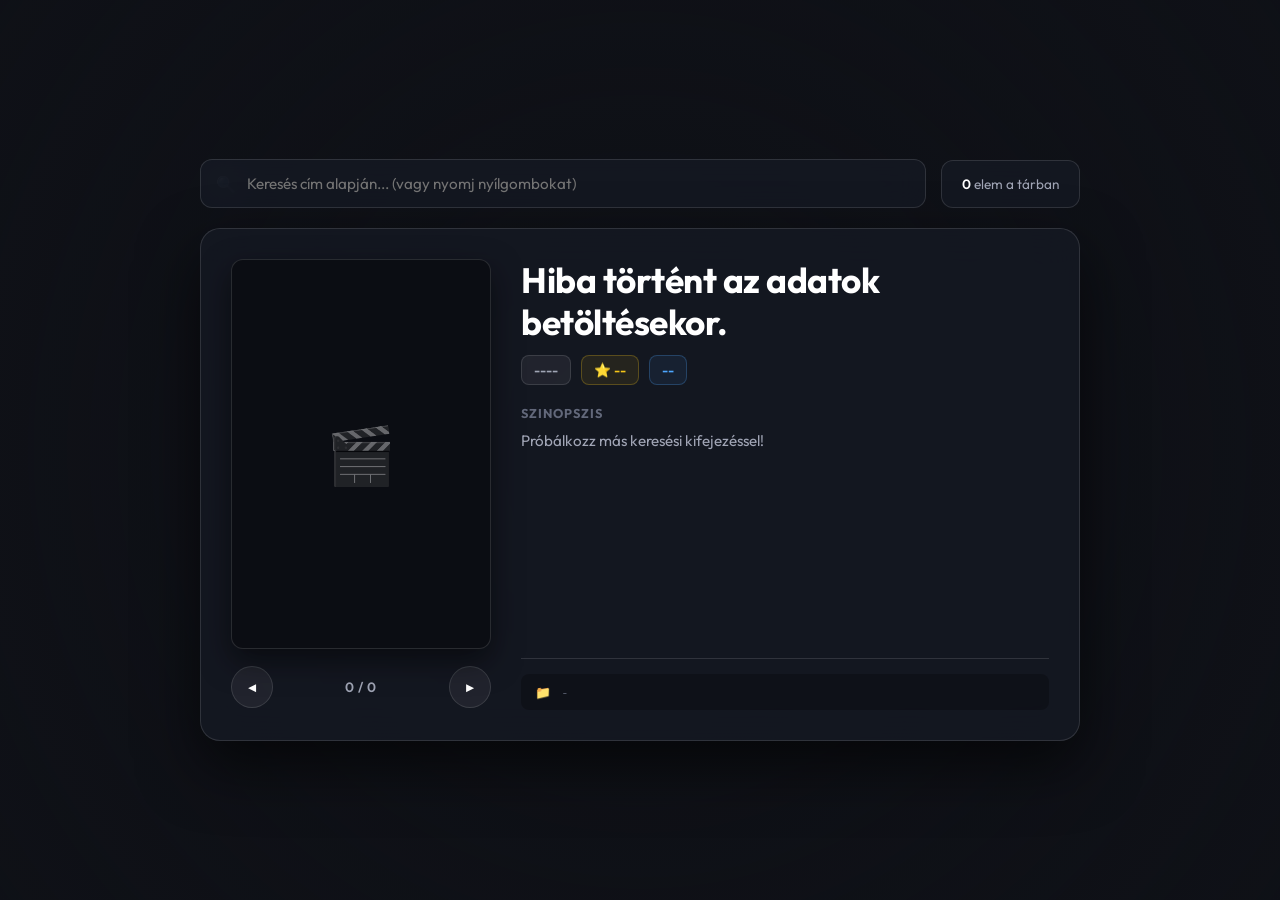
==== frontend/index.html @ 04a11759 "Lekérdezés, frontend pipa" ====
<!DOCTYPE html>
<html lang="hu">

<head>
    <meta charset="UTF-8">
    <meta name="viewport" content="width=device-width, initial-scale=1.0">
    <title>Családi Mozitár</title>

    <!-- Modern stílusos betűtípus (Outfit) -->
    <link rel="preconnect" href="https://fonts.googleapis.com">
    <link rel="preconnect" href="https://fonts.gstatic.com" crossorigin>
    <link href="https://fonts.googleapis.com/css2?family=Outfit:wght@300;400;600;700&display=swap" rel="stylesheet">

    <link rel="stylesheet" href="styles.css">
</head>

<body>

    <!-- Mozis elmosott háttér effektek -->
    <div id="bg-backdrop" class="bg-backdrop"></div>
    <div class="bg-overlay"></div>

    <div class="app-container">

        <!-- Felső Kereső és Statisztika Sáv -->
        <header class="top-bar">
            <div class="search-box">
                <span class="search-icon">🔍</span>
                <input type="text" id="search-input" placeholder="Keresés cím alapján... (vagy nyomj nyílgombokat)"
                    autocomplete="off">
                <button id="clear-search" class="clear-btn" hidden>&times;</button>
            </div>
            <div class="stats-badge">
                <span id="movie-count">0</span> elem a tárban
            </div>
        </header>

        <!-- Fő Kiemelt Kártya (Spotlight View) -->
        <main class="spotlight-card">

            <!-- BAL OSZLOP: Poszter + Léptető nyílak -->
            <section class="poster-section">
                <div class="poster-wrapper">
                    <img id="poster-img" src="" alt="Film poszter" class="poster-img hidden">
                    <div id="poster-placeholder" class="poster-placeholder">
                        <span>🎬</span>
                    </div>
                </div>

                <div class="nav-controls">
                    <button id="prev-btn" class="nav-btn" title="Előző (Bal nyíl)"><span class="arrow">◄</span></button>
                    <span id="counter-indicator" class="counter-indicator">0 / 0</span>
                    <button id="next-btn" class="nav-btn" title="Következő (Jobb nyíl)"><span
                            class="arrow">►</span></button>
                </div>
            </section>

            <!-- JOBB OSZLOP: Film részletek -->
            <section class="info-section">
                <div class="header-info">
                    <h1 id="movie-title">Film betöltése...</h1>
                    <div class="meta-tags">
                        <span id="movie-year" class="tag year-tag">----</span>
                        <span id="movie-rating" class="tag rating-tag">⭐ --</span>
                        <span id="movie-genres" class="tag genres-tag">--</span>
                    </div>
                </div>

                <div class="overview-box">
                    <h3>Szinopszis</h3>
                    <p id="movie-overview">Kérlek várj, amíg a filmtár adatai betöltődnek...</p>
                </div>

                <div class="footer-info">
                    <div class="path-badge" title="Fájl elérési útja">
                        <span class="icon">📁</span>
                        <span id="movie-path" class="path-text">...</span>
                    </div>
                </div>
            </section>

        </main>

    </div>

    <script src="main.js"></script>
</body>

</html>
---- frontend/styles.css ----
/* ==========================================================================
   1. REGISZTER ÉS VÁLTOZÓK
   ========================================================================== */
:root {
    --bg-dark: #0f1117;
    --card-bg: rgba(22, 26, 36, 0.75);
    --border-color: rgba(255, 255, 255, 0.12);
    --border-hover: rgba(255, 255, 255, 0.25);
    --accent-gold: #f5c518;
    --text-primary: #ffffff;
    --text-secondary: #a0a5b5;
    --text-muted: #62687a;
    --radius-lg: 20px;
    --radius-md: 12px;
    --radius-sm: 8px;
}

* {
    box-sizing: border-box;
    margin: 0;
    padding: 0;
}

body {
    font-family: 'Outfit', -apple-system, BlinkMacSystemFont, sans-serif;
    background-color: var(--bg-dark);
    color: var(--text-primary);
    min-height: 100vh;
    display: flex;
    justify-content: center;
    align-items: center;
    overflow-x: hidden;
    position: relative;
}

/* ==========================================================================
   2. CINEMATIC HÁTTÉR EFFEKTEK
   ========================================================================== */
.bg-backdrop {
    position: fixed;
    top: 0;
    left: 0;
    width: 100vw;
    height: 100vh;
    background-size: cover;
    background-position: center;
    filter: blur(40px) brightness(0.25) scale(1.1);
    z-index: -2;
    transition: background-image 0.6s ease-in-out;
}

.bg-overlay {
    position: fixed;
    top: 0;
    left: 0;
    width: 100vw;
    height: 100vh;
    background: radial-gradient(circle at center, rgba(15, 17, 23, 0.4) 0%, rgba(15, 17, 23, 0.95) 100%);
    z-index: -1;
}

/* ==========================================================================
   3. FŐ KONTÉNER ÉS TOP BAR
   ========================================================================== */
.app-container {
    width: 100%;
    max-width: 920px;
    padding: 20px;
    display: flex;
    flex-direction: column;
    gap: 20px;
    z-index: 1;
}

.top-bar {
    display: flex;
    justify-content: space-between;
    align-items: center;
    gap: 15px;
}

.search-box {
    position: relative;
    flex: 1;
    display: flex;
    align-items: center;
}

.search-icon {
    position: absolute;
    left: 16px;
    font-size: 1rem;
    opacity: 0.5;
    pointer-events: none;
}

#search-input {
    width: 100%;
    padding: 14px 40px 14px 46px;
    background: var(--card-bg);
    border: 1px solid var(--border-color);
    border-radius: var(--radius-md);
    color: var(--text-primary);
    font-size: 0.95rem;
    font-family: inherit;
    backdrop-filter: blur(16px);
    outline: none;
    transition: all 0.3s ease;
}

#search-input:focus {
    border-color: var(--border-hover);
    box-shadow: 0 0 20px rgba(255, 255, 255, 0.08);
}

.clear-btn {
    position: absolute;
    right: 14px;
    background: none;
    border: none;
    color: var(--text-secondary);
    font-size: 1.2rem;
    cursor: pointer;
    line-height: 1;
}

.clear-btn:hover {
    color: var(--text-primary);
}

.stats-badge {
    background: var(--card-bg);
    border: 1px solid var(--border-color);
    padding: 14px 20px;
    border-radius: var(--radius-md);
    font-size: 0.85rem;
    color: var(--text-secondary);
    white-space: nowrap;
    backdrop-filter: blur(16px);
}

.stats-badge span {
    color: var(--text-primary);
    font-weight: 600;
}

/* ==========================================================================
   4. SPOTLIGHT KÁRTYA (KIEMELT FILM)
   ========================================================================== */
.spotlight-card {
    display: grid;
    grid-template-columns: 260px 1fr;
    gap: 30px;
    background: var(--card-bg);
    border: 1px solid var(--border-color);
    border-radius: var(--radius-lg);
    padding: 30px;
    backdrop-filter: blur(20px);
    box-shadow: 0 25px 60px rgba(0, 0, 0, 0.6);
    min-height: 460px;
}

/* BAL OSZLOP - Poszter & Navigáció */
.poster-section {
    display: flex;
    flex-direction: column;
    gap: 15px;
    align-items: center;
}

.poster-wrapper {
    width: 100%;
    aspect-ratio: 2 / 3;
    border-radius: var(--radius-md);
    overflow: hidden;
    background: rgba(0, 0, 0, 0.4);
    border: 1px solid var(--border-color);
    box-shadow: 0 12px 30px rgba(0, 0, 0, 0.5);
    position: relative;
}

.poster-img {
    width: 100%;
    height: 100%;
    object-fit: cover;
    transition: opacity 0.3s ease;
}

.poster-img.hidden {
    display: none;
}

.poster-placeholder {
    width: 100%;
    height: 100%;
    display: flex;
    justify-content: center;
    align-items: center;
    font-size: 3.5rem;
    opacity: 0.4;
}

.nav-controls {
    display: flex;
    align-items: center;
    justify-content: space-between;
    width: 100%;
    padding: 2px 0;
}

.nav-btn {
    background: rgba(255, 255, 255, 0.06);
    border: 1px solid var(--border-color);
    color: var(--text-primary);
    width: 42px;
    height: 42px;
    border-radius: 50%;
    cursor: pointer;
    display: flex;
    justify-content: center;
    align-items: center;
    transition: all 0.2s ease;
}

.nav-btn:hover {
    background: rgba(255, 255, 255, 0.18);
    border-color: var(--border-hover);
    transform: scale(1.05);
}

.nav-btn:active {
    transform: scale(0.95);
}

.counter-indicator {
    font-size: 0.85rem;
    color: var(--text-secondary);
    font-weight: 600;
    letter-spacing: 0.5px;
}

/* JOBB OSZLOP - Részletek */
.info-section {
    display: flex;
    flex-direction: column;
    justify-content: space-between;
    gap: 15px;
}

.header-info {
    display: flex;
    flex-direction: column;
    gap: 12px;
}

#movie-title {
    font-size: 2.2rem;
    font-weight: 700;
    line-height: 1.2;
    color: var(--text-primary);
    letter-spacing: -0.5px;
}

.meta-tags {
    display: flex;
    gap: 10px;
    align-items: center;
}

.tag {
    padding: 5px 12px;
    border-radius: var(--radius-sm);
    font-size: 0.85rem;
    font-weight: 600;
    background: rgba(255, 255, 255, 0.06);
    border: 1px solid var(--border-color);
}

.year-tag {
    color: var(--text-secondary);
}

.rating-tag {
    color: var(--accent-gold);
    border-color: rgba(245, 197, 24, 0.25);
    background: rgba(245, 197, 24, 0.08);
}

.overview-box {
    flex: 1;
    display: flex;
    flex-direction: column;
    gap: 8px;
    margin-top: 5px;
}

.overview-box h3 {
    font-size: 0.8rem;
    text-transform: uppercase;
    letter-spacing: 1px;
    color: var(--text-muted);
}

#movie-overview {
    font-size: 0.95rem;
    line-height: 1.6;
    color: var(--text-secondary);
    max-height: 170px;
    overflow-y: auto;
    padding-right: 8px;
}

/* Testreszabott görgetősáv a leíráshoz */
#movie-overview::-webkit-scrollbar {
    width: 4px;
}

#movie-overview::-webkit-scrollbar-thumb {
    background: var(--border-color);
    border-radius: 4px;
}

.footer-info {
    margin-top: auto;
    padding-top: 15px;
    border-top: 1px solid var(--border-color);
}

.path-badge {
    display: flex;
    align-items: center;
    gap: 10px;
    font-size: 0.8rem;
    color: var(--text-muted);
    background: rgba(0, 0, 0, 0.25);
    padding: 10px 14px;
    border-radius: var(--radius-sm);
}

.path-text {
    white-space: nowrap;
    overflow: hidden;
    text-overflow: ellipsis;
    font-family: monospace;
    opacity: 0.8;
}

/* ==========================================================================
   5. RESPONSIVE DESIGN (MOBIL NÉZET)
   ========================================================================== */
@media (max-width: 768px) {
    .app-container {
        padding: 12px;
    }

    .spotlight-card {
        grid-template-columns: 1fr;
        padding: 20px;
        gap: 20px;
    }

    .poster-section {
        max-width: 200px;
        margin: 0 auto;
    }

    #movie-title {
        font-size: 1.6rem;
        text-align: center;
    }

    .meta-tags {
        justify-content: center;
    }

    .overview-box h3 {
        text-align: center;
    }
}

/* ==========================================================================
   PATH BADGE FLEXBOX OVERFLOW FIX
   ========================================================================== */
.info-section {
    display: flex;
    flex-direction: column;
    justify-content: space-between;
    gap: 15px;
    min-width: 0; /* 🟢 Kritikus Flexbox javítás */
}

.footer-info {
    margin-top: auto;
    padding-top: 15px;
    border-top: 1px solid var(--border-color);
    width: 100%;
    min-width: 0; /* 🟢 Megakadályozza a doboz kitolását */
}

.path-badge {
    display: flex;
    align-items: center;
    gap: 10px;
    font-size: 0.8rem;
    color: var(--text-muted);
    background: rgba(0, 0, 0, 0.25);
    padding: 10px 14px;
    border-radius: var(--radius-sm);
    width: 100%;
    min-width: 0; /* 🟢 Tartja a kártya szélességét */
}

.path-text {
    white-space: nowrap;
    overflow: hidden;
    text-overflow: ellipsis; /* 🟢 Három ponttal vágja el a végét */
    font-family: monospace;
    opacity: 0.8;
    flex: 1;
    min-width: 0;
}

.original-title {
    font-size: 1.2rem;
    font-weight: 400;
    color: var(--text-secondary);
    opacity: 0.8;
    margin-left: 6px;
}

.genres-tag {
    color: #4da6ff;
    border-color: rgba(77, 166, 255, 0.25);
    background: rgba(77, 166, 255, 0.08);
}
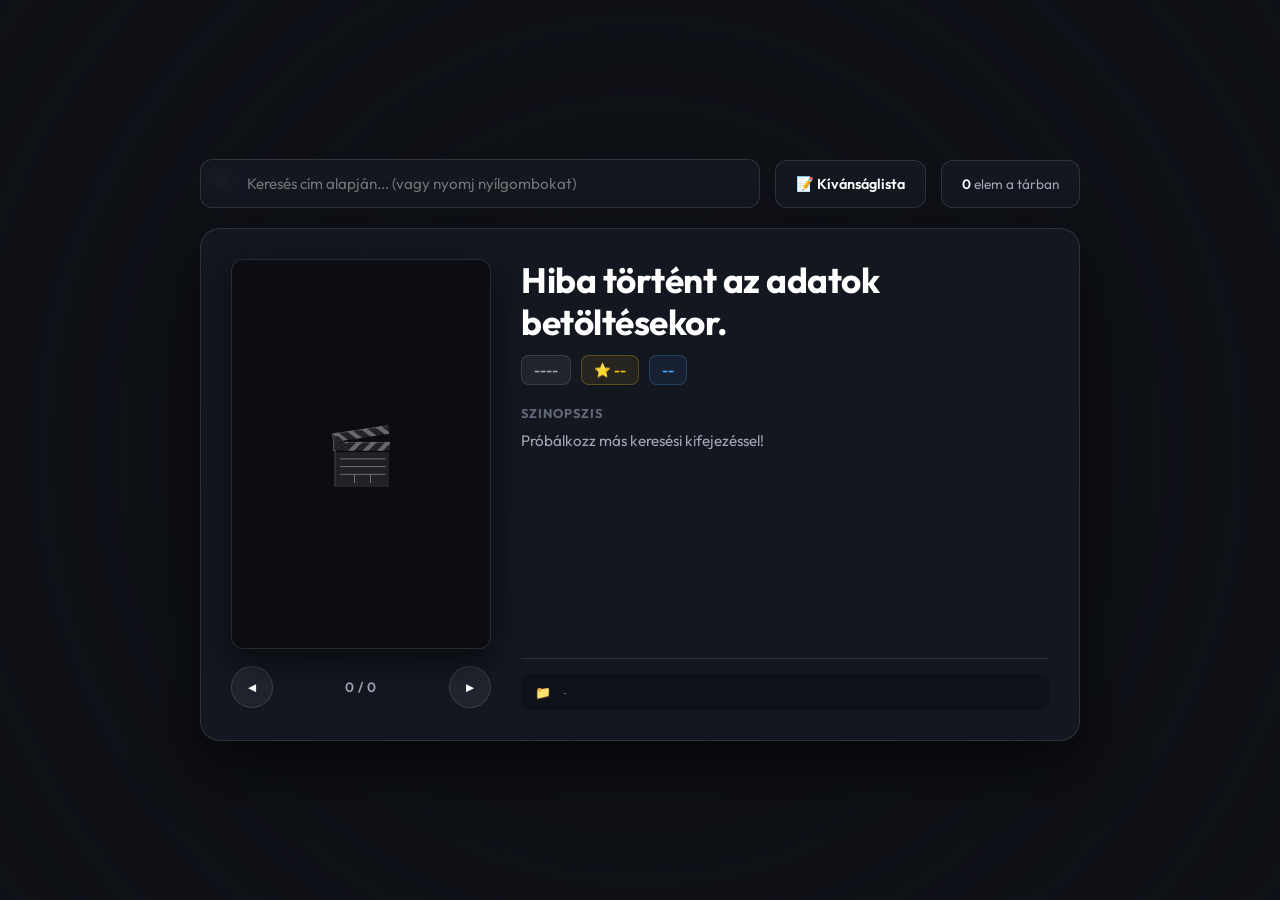
==== commit fa751b49: "Konténerizálva, kívánságlista is kész" ====
--- a/frontend/index.html
+++ b/frontend/index.html
@@ -30,6 +30,7 @@
                     autocomplete="off">
                 <button id="clear-search" class="clear-btn" hidden>&times;</button>
             </div>
+            <button id="wishlist-toggle-btn" class="wishlist-toggle-btn">📝 Kívánságlista</button>
             <div class="stats-badge">
                 <span id="movie-count">0</span> elem a tárban
             </div>
@@ -83,6 +84,25 @@
 
     </div>
 
+    <!-- 🟢 KÍVÁNSÁGLISTA MODAL -->
+    <div id="wishlist-modal" class="modal-overlay hidden">
+        <div class="modal-card">
+            <div class="modal-header">
+                <h2>📝 Kívánságlista</h2>
+                <button id="close-wishlist-btn" class="close-modal-btn">&times;</button>
+            </div>
+            
+            <form id="wishlist-form" class="wishlist-form">
+                <input type="text" id="wishlist-input" placeholder="Milyen filmet szeretnél kérni?..." required autocomplete="off">
+                <button type="submit" class="add-btn">Hozzáadás</button>
+            </form>
+
+            <ul id="wishlist-list" class="wishlist-list">
+                <!-- JS tölti fel -->
+            </ul>
+        </div>
+    </div>
+
     <script src="main.js"></script>
 </body>
 
--- a/frontend/styles.css
+++ b/frontend/styles.css
@@ -386,7 +386,7 @@
     flex-direction: column;
     justify-content: space-between;
     gap: 15px;
-    min-width: 0; /* 🟢 Kritikus Flexbox javítás */
+    min-width: 0; 
 }
 
 .footer-info {
@@ -394,7 +394,7 @@
     padding-top: 15px;
     border-top: 1px solid var(--border-color);
     width: 100%;
-    min-width: 0; /* 🟢 Megakadályozza a doboz kitolását */
+    min-width: 0; 
 }
 
 .path-badge {
@@ -407,13 +407,13 @@
     padding: 10px 14px;
     border-radius: var(--radius-sm);
     width: 100%;
-    min-width: 0; /* 🟢 Tartja a kártya szélességét */
+    min-width: 0; 
 }
 
 .path-text {
     white-space: nowrap;
     overflow: hidden;
-    text-overflow: ellipsis; /* 🟢 Három ponttal vágja el a végét */
+    text-overflow: ellipsis; 
     font-family: monospace;
     opacity: 0.8;
     flex: 1;
@@ -432,4 +432,116 @@
     color: #4da6ff;
     border-color: rgba(77, 166, 255, 0.25);
     background: rgba(77, 166, 255, 0.08);
+}
+
+/* ==========================================================================
+   KÍVÁNSÁGLISTA & MODAL STÍLUSOK
+   ========================================================================== */
+.wishlist-toggle-btn {
+    background: var(--card-bg);
+    border: 1px solid var(--border-color);
+    color: var(--text-primary);
+    padding: 14px 20px;
+    border-radius: var(--radius-md);
+    font-size: 0.9rem;
+    font-family: inherit;
+    font-weight: 600;
+    cursor: pointer;
+    backdrop-filter: blur(16px);
+    transition: all 0.2s ease;
+    white-space: nowrap;
+}
+
+.wishlist-toggle-btn:hover {
+    background: rgba(255, 255, 255, 0.15);
+    border-color: var(--border-hover);
+}
+
+.modal-overlay {
+    position: fixed;
+    top: 0; left: 0; width: 100vw; height: 100vh;
+    background: rgba(0, 0, 0, 0.75);
+    backdrop-filter: blur(8px);
+    z-index: 100;
+    display: flex; justify-content: center; align-items: center;
+    transition: opacity 0.3s ease;
+}
+
+.modal-overlay.hidden {
+    display: none;
+}
+
+.modal-card {
+    background: var(--bg-dark);
+    border: 1px solid var(--border-color);
+    border-radius: var(--radius-lg);
+    width: 90%; max-width: 480px;
+    padding: 25px;
+    box-shadow: 0 20px 50px rgba(0,0,0,0.8);
+    display: flex; flex-direction: column; gap: 20px;
+}
+
+.modal-header {
+    display: flex; justify-content: space-between; align-items: center;
+}
+
+.modal-header h2 {
+    font-size: 1.4rem; font-weight: 700;
+}
+
+.close-modal-btn {
+    background: none; border: none; color: var(--text-secondary);
+    font-size: 1.8rem; cursor: pointer; line-height: 1;
+}
+
+.close-modal-btn:hover { color: var(--text-primary); }
+
+.wishlist-form {
+    display: flex; gap: 10px;
+}
+
+.wishlist-form input {
+    flex: 1; padding: 12px 16px;
+    background: rgba(255, 255, 255, 0.05);
+    border: 1px solid var(--border-color);
+    border-radius: var(--radius-md);
+    color: var(--text-primary);
+    font-family: inherit; outline: none;
+}
+
+.wishlist-form input:focus {
+    border-color: var(--border-hover);
+}
+
+.add-btn {
+    background: var(--accent-gold);
+    border: none; color: #000; font-weight: 700;
+    padding: 0 18px; border-radius: var(--radius-md);
+    cursor: pointer; transition: transform 0.2s;
+}
+
+.add-btn:hover { transform: scale(1.03); }
+
+.wishlist-list {
+    list-style: none;
+    max-height: 260px; overflow-y: auto;
+    display: flex; flex-direction: column; gap: 10px;
+}
+
+.wishlist-item {
+    display: flex; justify-content: space-between; align-items: center;
+    background: rgba(255, 255, 255, 0.04);
+    border: 1px solid var(--border-color);
+    padding: 12px 16px; border-radius: var(--radius-sm);
+    font-size: 0.95rem;
+}
+
+.delete-item-btn {
+    background: none; border: none; color: #ff5555;
+    font-size: 1.1rem; cursor: pointer; padding: 4px 8px;
+    border-radius: 4px; transition: background 0.2s;
+}
+
+.delete-item-btn:hover {
+    background: rgba(255, 85, 85, 0.2);
 }
